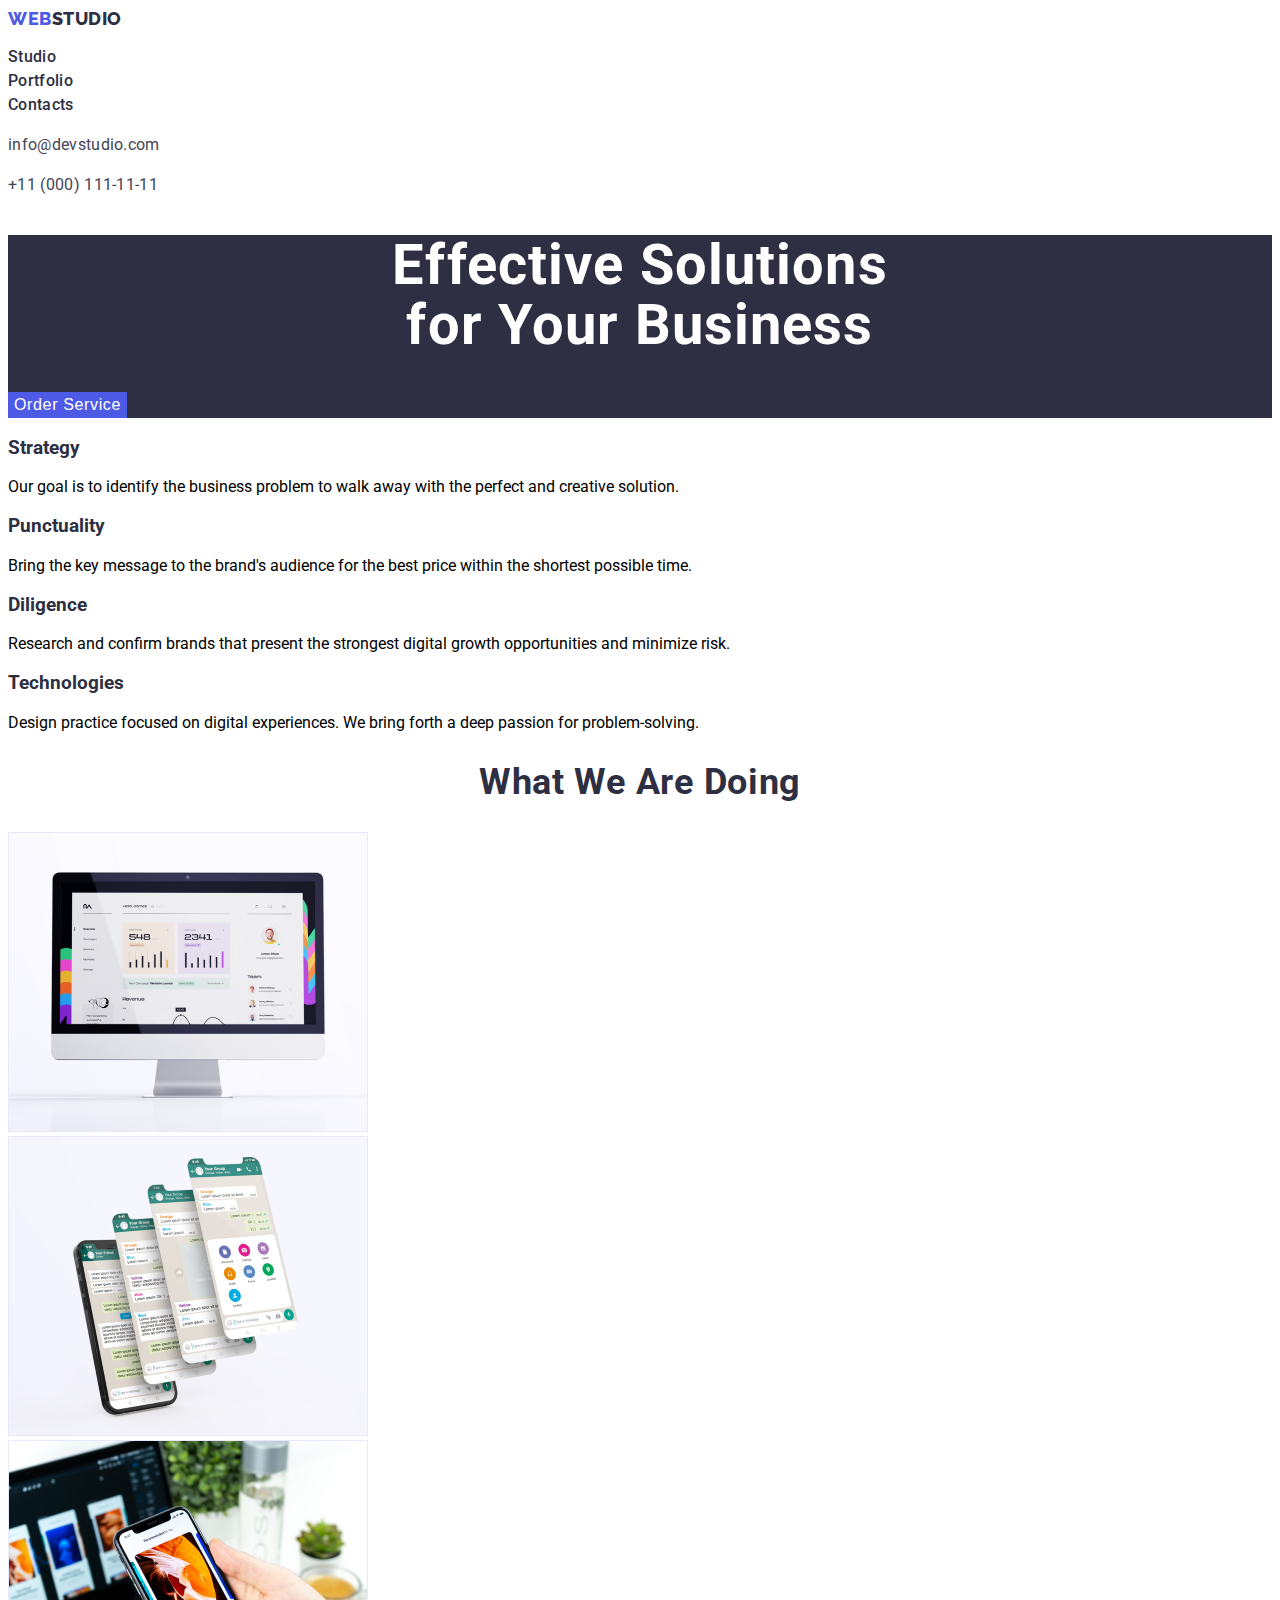
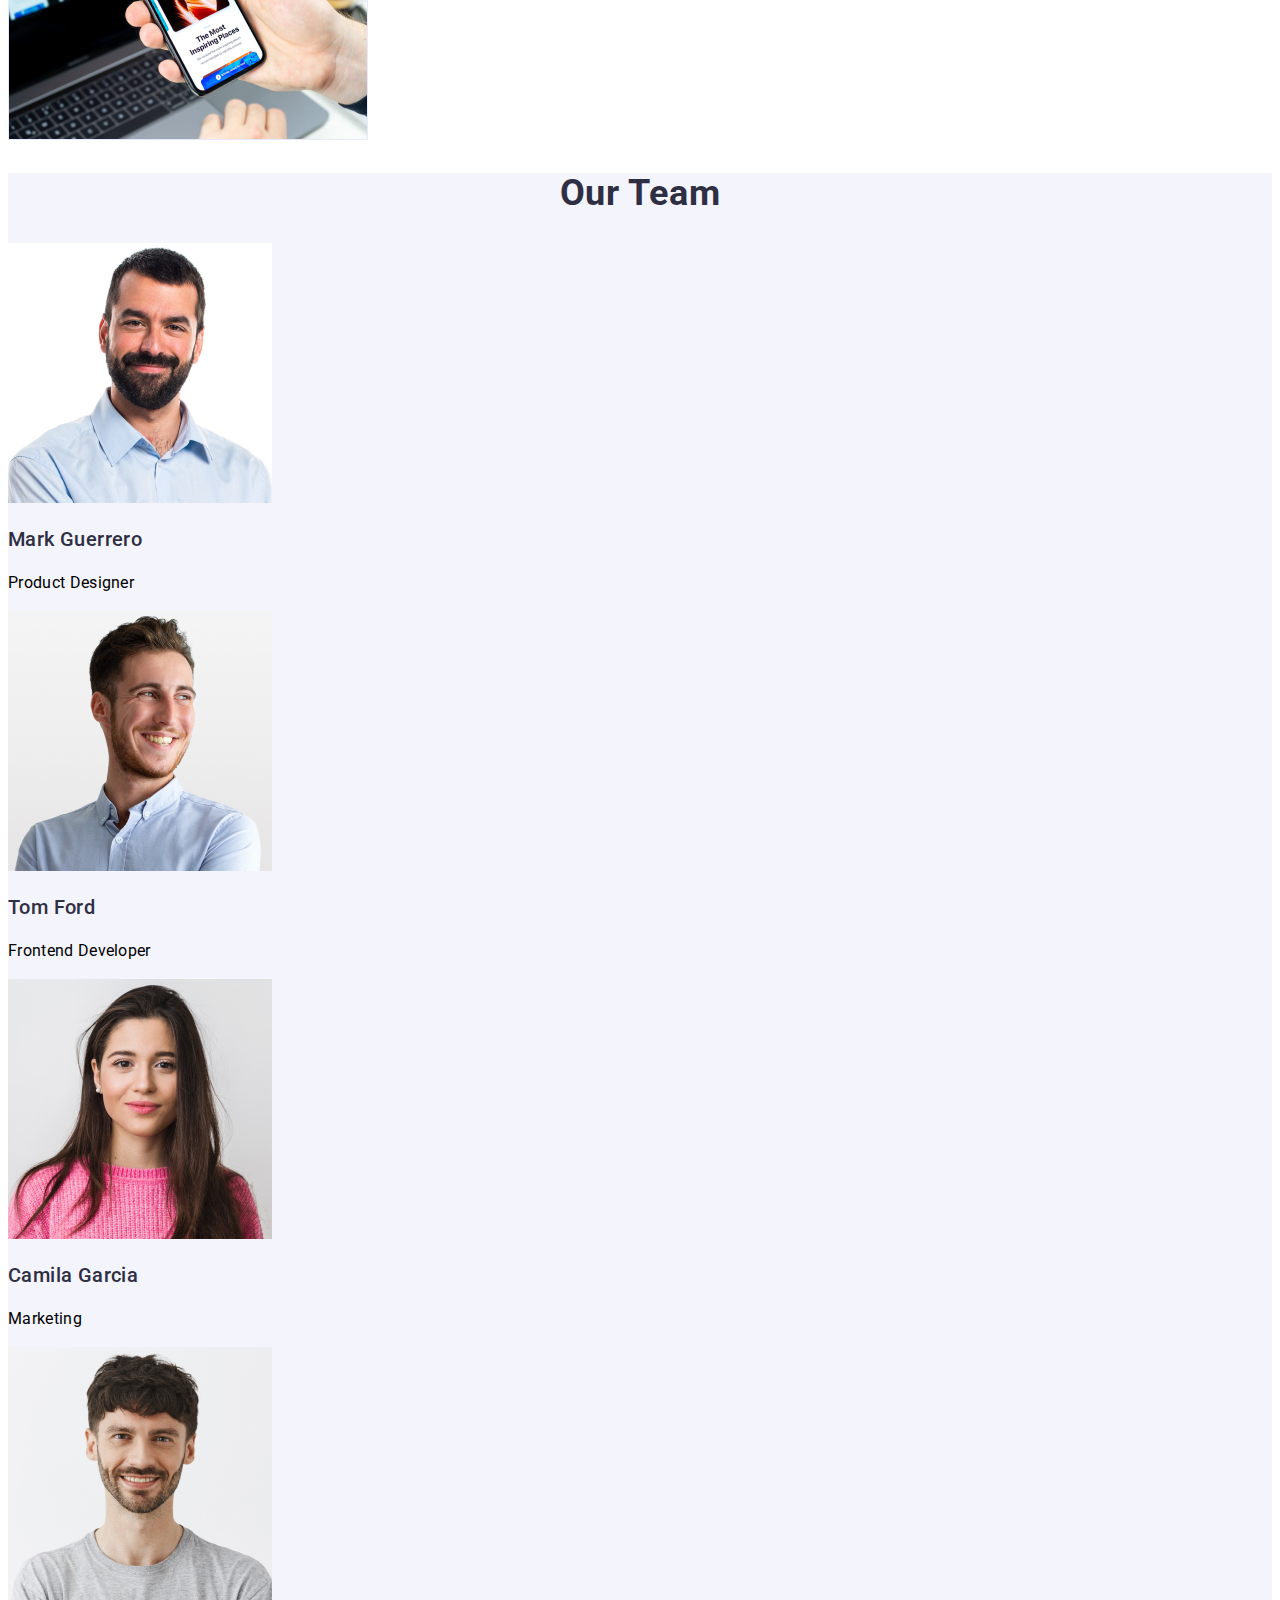
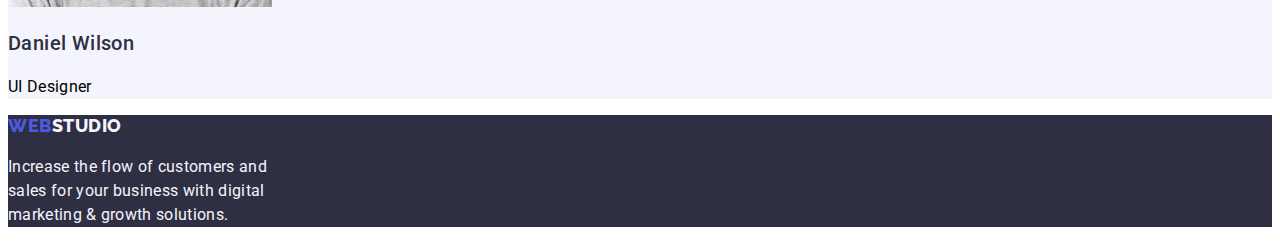
==== index.html @ 32b34d01 "Initial commit" ====
<!DOCTYPE html>
<html lang="en">
<head>
    <meta charset="UTF-8">
    <meta name="viewport" content="width=device-width, initial-scale=1.0">
    <link rel="stylesheet" href="css/styles.css">
    <link rel="preconnect" href="https://fonts.googleapis.com">
    <link rel="preconnect" href="https://fonts.gstatic.com" crossorigin>
    <link rel="preconnect" href="https://fonts.googleapis.com">
    <link rel="preconnect" href="https://fonts.gstatic.com" crossorigin>
    <link href="https://fonts.googleapis.com/css2?family=Raleway:wght@800&family=Roboto:wght@400;500;700;900&display=swap"
        rel="stylesheet">
    <title>Web Studio</title>
</head>
<body>
    <header>
        <a href="#" class="logo link"><span style="color: #4D5AE5;">WEB</span>STUDIO</a>
        <nav>
        <ul>
            <li><a href="studio.html" class="studio link" title="Studio">Studio</a></li>
            <li><a href="portfolio.html" class="portfolio link" title="Portfolio">Portfolio</a></li>
            <li><a href="#" class="contacts link">Contacts</a></li>
        </ul>
        </nav>
        
        <div class="contact-info">
            <ul>
                <li>
                <p><a href="mailto:info@devstudio.com" class="link">info@devstudio.com</a></p>
                </li>
                <li>
                <p><a href="tel:+110001111111" class="link">+11 (000) 111-11-11</a></p>
                </li>
            </ul>
        </div>
    </header>

    <main>

        <!-- Main Section  -->
        <div class="main-section">
        <h1>Effective Solutions <br/>for Your Business</h1>
        <button type="button">Order Service</button>
        </div>

        <!-- Services Section  -->
        <div class="services-section">
            <ul>
                <li><h3>Strategy</h3></li>
                <p>Our goal is to identify the business problem to walk away with the perfect and creative solution.</p>
                <li><h3>Punctuality</h3></li>
                <p>Bring the key message to the brand's audience for the best price within the shortest possible time.</p>
                <li><h3>Diligence</h3></li>
                <p>Research and confirm brands that present the strongest digital growth opportunities and minimize risk.</p>
                <li><h3>Technologies</h3></li>
                <p>Design practice focused on digital experiences. We bring forth a deep passion for problem-solving.</p>
            </ul>
        

        <div>
            <h2>What We Are Doing</h2>
            <ul>
                <li><img src="images/img1.jpg" alt="Computer Monitor" width="360" height="300"></li>
                <li><img src="images/img2.jpg" alt="Phone Message Blast" width="360" height="300"></li>
                <li><img src="images/img3.jpg" alt="Multiple Distribution Platforms" width="360" height="300"></li>
            </ul>
        </div>
        </div>

        <!-- Team Section -->
        <div class="team-section">
            <h2>Our Team</h2>
            <ul>
                <li>
                    <img src="images/markguerrero.jpg" alt="Mark Guerrero" width="264" height="260">
                    <h3>Mark Guerrero</h3>
                    <p>Product Designer</p>
                </li>
                <li>
                    <img src="images/tomford.jpg" alt="Tom Ford" width="264" height="260">
                    <h3>Tom Ford</h3>
                    <p>Frontend Developer</p>
                </li>
                <li>
                    <img src="images/camilagarcia.jpg" alt="Camila Garcia" width="264" height="260">
                    <h3>Camila Garcia</h3>
                    <p>Marketing</p>
                </li>
                <li>
                    <img src="images/danielwilson.jpg" alt="Daniel Wilson" width="264" height="260">
                    <h3>Daniel Wilson</h3>
                    <p>UI Designer</p>
                </li>
            </ul>
        </div>
    </main>
 
    <footer>
        <p><a href="#" class="logo link"><span style="color: #4D5AE5;">WEB</span>STUDIO</a></p>
        <p>Increase the flow of customers and <br/>
            sales for your business with digital <br/>
            marketing & growth solutions.</p>
    </footer>

</body>

</html>
---- css/styles.css ----
body {
    font-family: 'Roboto', sans-serif;
}

header {
    text-decoration: none;
}

ul {
    list-style-type: none;
    padding-left: 0;
}

li {
    margin-left: 0;
}

header .logo {
    font-family: Raleway;
    font-size: 18px;
    font-weight: 800;
    line-height: 21px;
    letter-spacing: 0.54px;
    text-transform: uppercase;
    color: #2E2F42; 
}

header .logo a:hover {
    color: #ff6b6b; 
}

header .logo a:focus {
    color: #ff6b6b;
}

header nav {
    font-family: Roboto;
    font-size: 16px;
    font-weight: 500;
    line-height: 24px;
    letter-spacing: 0.32px;
    color: #2E2F42;
}


header .contact-info a {
    font-family: Roboto;
    font-size: 16px;
    line-height: 24px;
    letter-spacing: 0.32px;
    color: #434455; 
}

nav {
    font-size: 16px;
    font-weight: 500;
    line-height: 24px;
    letter-spacing: 0.32px;
    color: #2E2F42;
}

nav a:hover {
    color: #ff6b6b;
}

nav a:focus {
    color: #ff6b6b;
}

header .contact-info a:hover {
    color: #ff6b6b; 
}

header .contact-info a:focus {
    color: #ff6b6b;
}

.link {
    text-decoration: none;
}

nav .link {
    color: #2E2F42; 
}



.team-section {
    background-color: #F4F4FD;
}

footer {
    background-color: #2E2F42;
    color: #F4F4FD; 
    font-family: Roboto;
    font-size: 16px;
    line-height: 24px;
    letter-spacing: 0.32px;
}

footer .logo {
    font-family: Raleway;
    font-size: 18px;
    font-weight: 800;
    line-height: 21px;
    letter-spacing: 0.54px;
    text-transform: uppercase;
    color:#F4F4FD;
}

.main-section {
    background-color: #2E2F42;
    color: #FFFFFF;
}

.main-section h1 {
    text-align: center;
    font-size: 56px;
    font-weight: 700;
    line-height: 60px;
    letter-spacing: 1.12px;
}

.main-section button {
    display: inline-flex;
    align-items: flex-start;
    background: var(--IRIS, #4D5AE5);
    color: white;
    font-size: 16px;
    font-weight: 500;
    line-height: 24px;
    letter-spacing: 0.64px;
    cursor: pointer;
    border: none; 
}

button:hover {
    background-color: #ff6b6b;
}

button:focus {
    background-color: #ff6b6b;
}

.services-section h3 {
    display: flex;
    width: 264px;
    flex-direction: column;
    align-items: flex-start;
    gap: 8px;
    color: #2E2F42;
}

.services-section h2 {
    font-size: 36px;
    font-weight: 700;
    line-height: 40px;
    letter-spacing: 0.72px;
    text-transform: capitalize;
    color: #2E2F42; 
    text-align: center;
}

.team-section h2 {
    font-size: 36px;
    font-weight: 700;
    line-height: 40px;
    letter-spacing: 0.72px;
    text-transform: capitalize;
    text-align: center;
    color: #2E2F42;
}

.team-section h3 {
    font-size: 20px;
    font-weight: 500;
    line-height: 24px;
    letter-spacing: 0.4px;
    color: #2E2F42;
}

.team-section p {
    font-size: 16px;
    line-height: 24px;
    letter-spacing: 0.32px;
}
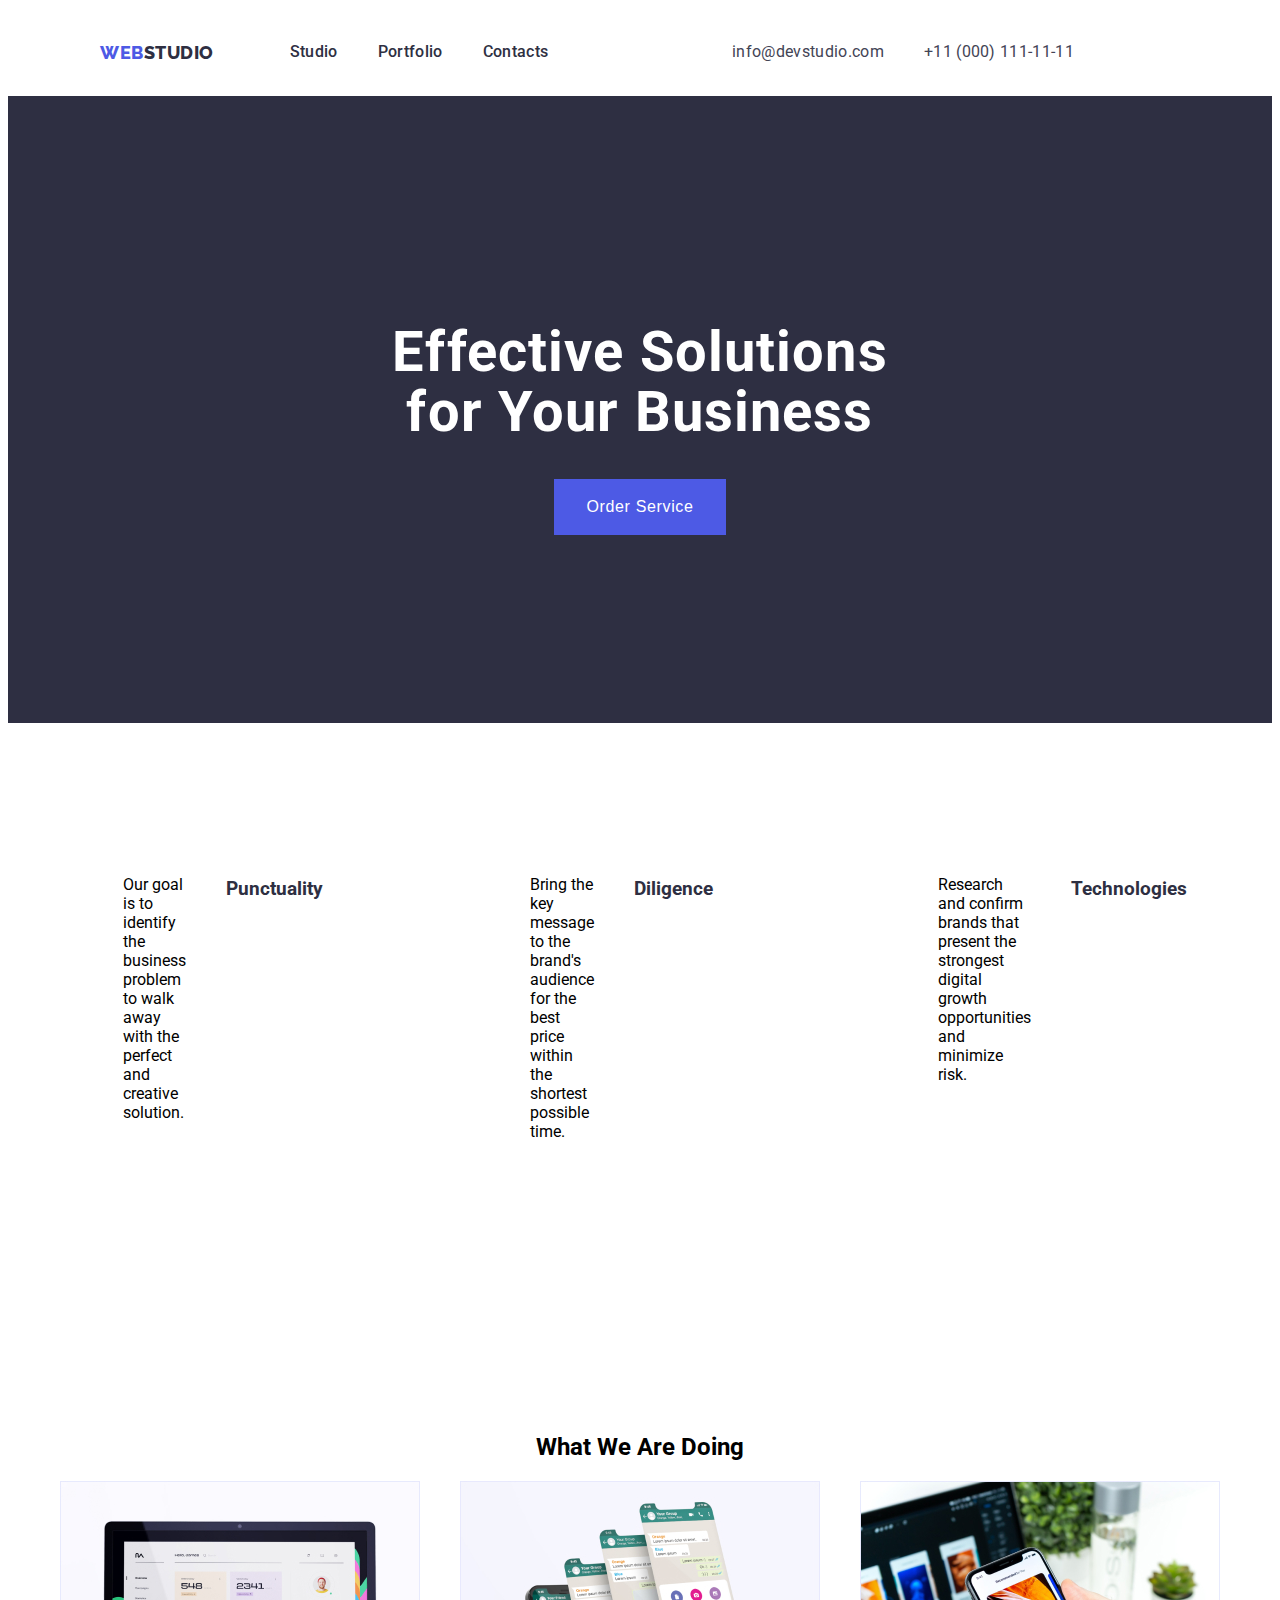
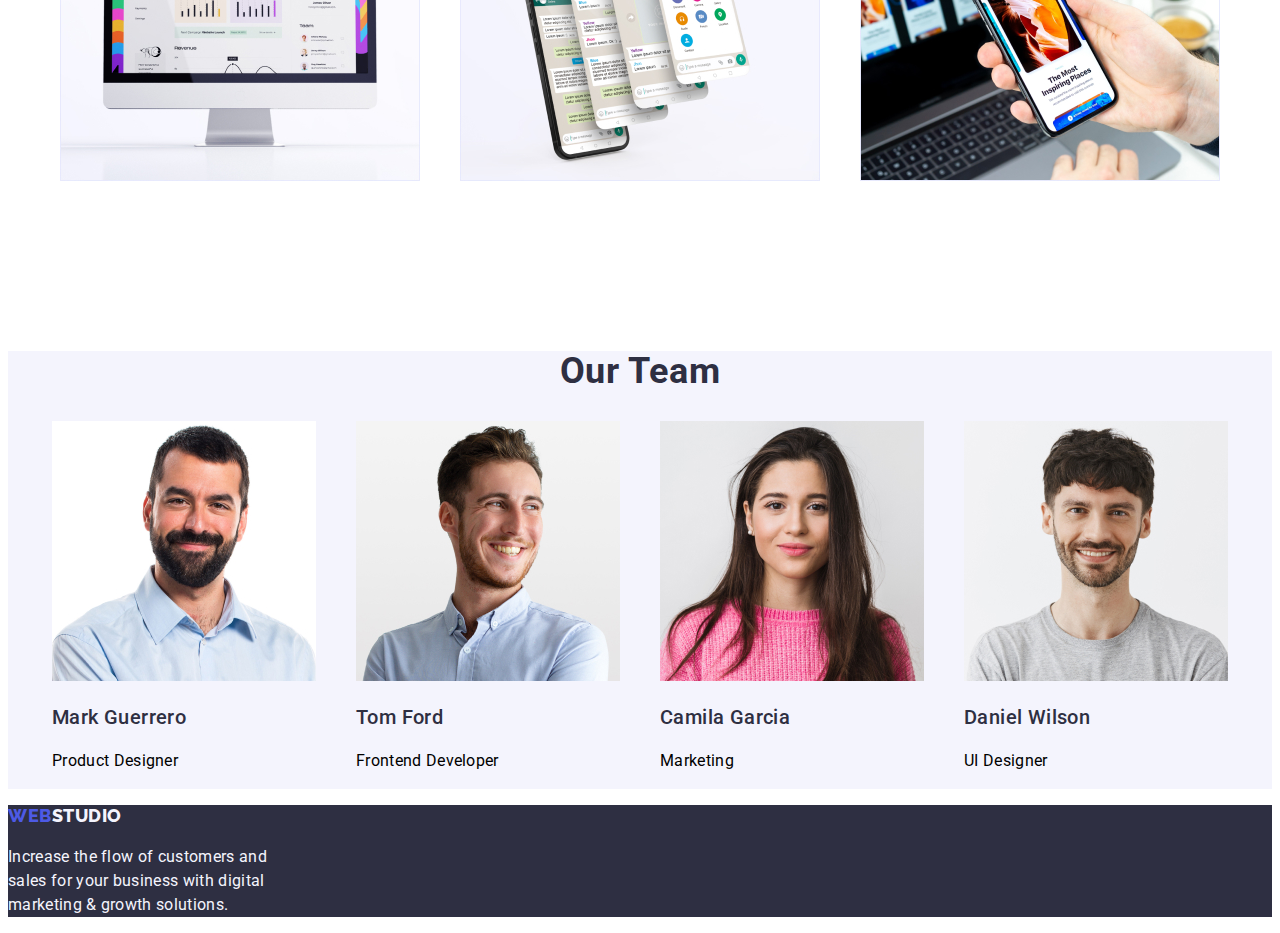
==== commit ffdcc3d7: "hw3 saved" ====
--- a/index.html
+++ b/index.html
@@ -13,18 +13,20 @@
     <title>Web Studio</title>
 </head>
 <body>
-    <header>
+    <header class="container d-flex header">
+        <div class="d-flex">
         <a href="#" class="logo link"><span style="color: #4D5AE5;">WEB</span>STUDIO</a>
         <nav>
-        <ul>
+        <ul class="list">
             <li><a href="studio.html" class="studio link" title="Studio">Studio</a></li>
             <li><a href="portfolio.html" class="portfolio link" title="Portfolio">Portfolio</a></li>
             <li><a href="#" class="contacts link">Contacts</a></li>
         </ul>
         </nav>
+        </div>
         
         <div class="contact-info">
-            <ul>
+            <ul class="list">
                 <li>
                 <p><a href="mailto:info@devstudio.com" class="link">info@devstudio.com</a></p>
                 </li>
@@ -44,8 +46,8 @@
         </div>
 
         <!-- Services Section  -->
-        <div class="services-section">
-            <ul>
+        <section class="services-section section">
+            <ul class="list">
                 <li><h3>Strategy</h3></li>
                 <p>Our goal is to identify the business problem to walk away with the perfect and creative solution.</p>
                 <li><h3>Punctuality</h3></li>
@@ -55,44 +57,44 @@
                 <li><h3>Technologies</h3></li>
                 <p>Design practice focused on digital experiences. We bring forth a deep passion for problem-solving.</p>
             </ul>
+        </section>
         
 
-        <div>
+        <section class="doing-section section">
             <h2>What We Are Doing</h2>
-            <ul>
+            <ul class="list">
                 <li><img src="images/img1.jpg" alt="Computer Monitor" width="360" height="300"></li>
                 <li><img src="images/img2.jpg" alt="Phone Message Blast" width="360" height="300"></li>
                 <li><img src="images/img3.jpg" alt="Multiple Distribution Platforms" width="360" height="300"></li>
             </ul>
-        </div>
-        </div>
+        </section>
 
         <!-- Team Section -->
-        <div class="team-section">
+        <section class="team-section">
             <h2>Our Team</h2>
-            <ul>
+            <ul class="list">
                 <li>
                     <img src="images/markguerrero.jpg" alt="Mark Guerrero" width="264" height="260">
-                    <h3>Mark Guerrero</h3>
-                    <p>Product Designer</p>
+                    <h3 class="team-name">Mark Guerrero</h3>
+                    <p class="p-dark">Product Designer</p>
                 </li>
                 <li>
                     <img src="images/tomford.jpg" alt="Tom Ford" width="264" height="260">
-                    <h3>Tom Ford</h3>
-                    <p>Frontend Developer</p>
+                    <h3 class="team-name">Tom Ford</h3>
+                    <p class="p-dark">Frontend Developer</p>
                 </li>
                 <li>
                     <img src="images/camilagarcia.jpg" alt="Camila Garcia" width="264" height="260">
-                    <h3>Camila Garcia</h3>
-                    <p>Marketing</p>
+                    <h3 class="team-name">Camila Garcia</h3>
+                    <p class="p-dark">Marketing</p>
                 </li>
                 <li>
                     <img src="images/danielwilson.jpg" alt="Daniel Wilson" width="264" height="260">
-                    <h3>Daniel Wilson</h3>
-                    <p>UI Designer</p>
+                    <h3 class="team-name">Daniel Wilson</h3>
+                    <p class="p-dark">UI Designer</p>
                 </li>
             </ul>
-        </div>
+        </section>
     </main>
  
     <footer>
--- a/css/styles.css
+++ b/css/styles.css
@@ -13,6 +13,35 @@
 
 li {
     margin-left: 0;
+
+}
+
+.list {
+    display: flex;
+    justify-content: center;
+    gap: 40px;
+}
+
+.container {
+    width: 1158px;
+}
+
+.d-flex {
+    display: flex;
+    align-items: center;
+}
+
+.header {
+    justify-content: space-around;
+    align-items: center;
+}
+
+.header .d-flex {
+    align-items: center;
+}
+
+.header .list {
+    gap: 40px;
 }
 
 header .logo {
@@ -23,6 +52,7 @@
     letter-spacing: 0.54px;
     text-transform: uppercase;
     color: #2E2F42; 
+    margin-right: 76px;
 }
 
 header .logo a:hover {
@@ -83,6 +113,10 @@
     color: #2E2F42; 
 }
 
+.section {
+    padding-top: 120px;
+    padding-bottom: 120px;
+}
 
 
 .team-section {
@@ -111,6 +145,9 @@
 .main-section {
     background-color: #2E2F42;
     color: #FFFFFF;
+    padding-top: 188px;
+    padding-bottom: 188px;
+    text-align: center;
 }
 
 .main-section h1 {
@@ -132,6 +169,7 @@
     letter-spacing: 0.64px;
     cursor: pointer;
     border: none; 
+    padding: 16px 32px;
 }
 
 button:hover {
@@ -150,6 +188,12 @@
     gap: 8px;
     color: #2E2F42;
 }
+
+.doing-section h2 {
+    text-align: center;
+}
+
+
 
 .services-section h2 {
     font-size: 36px;
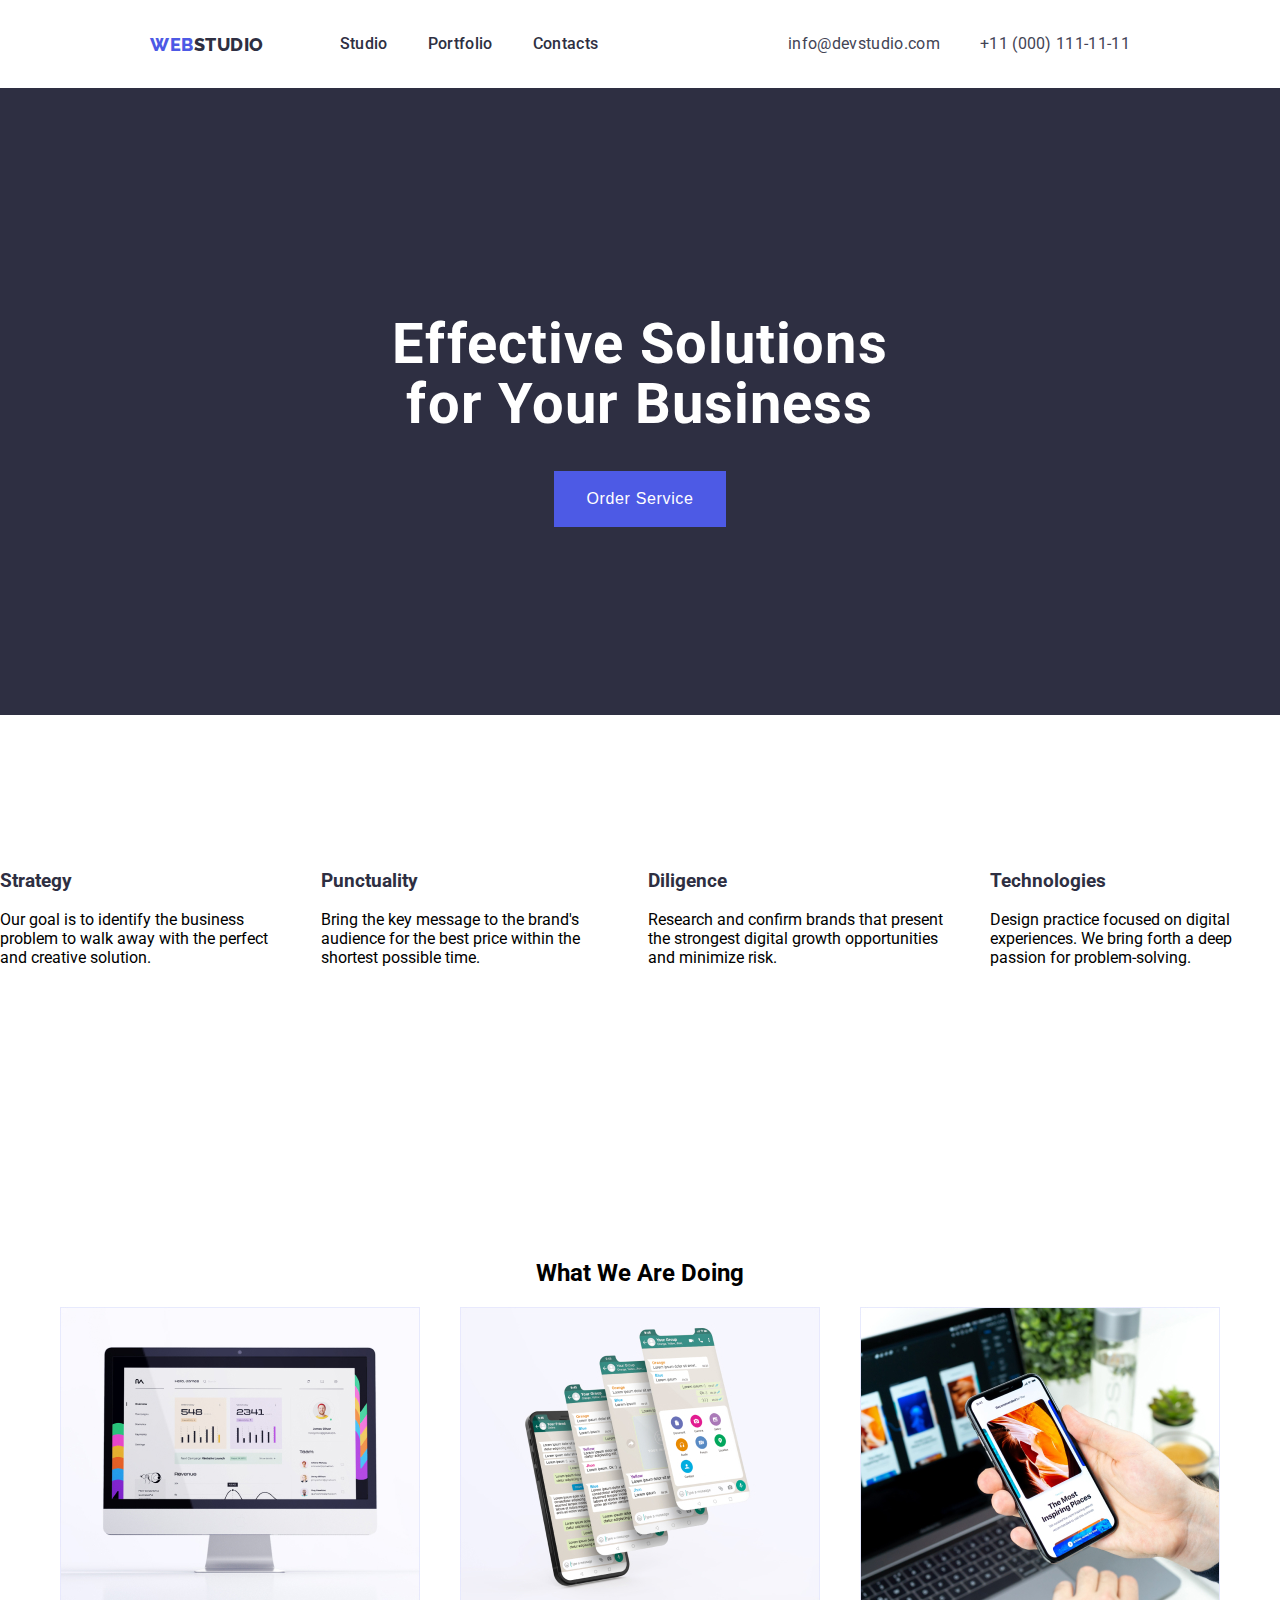
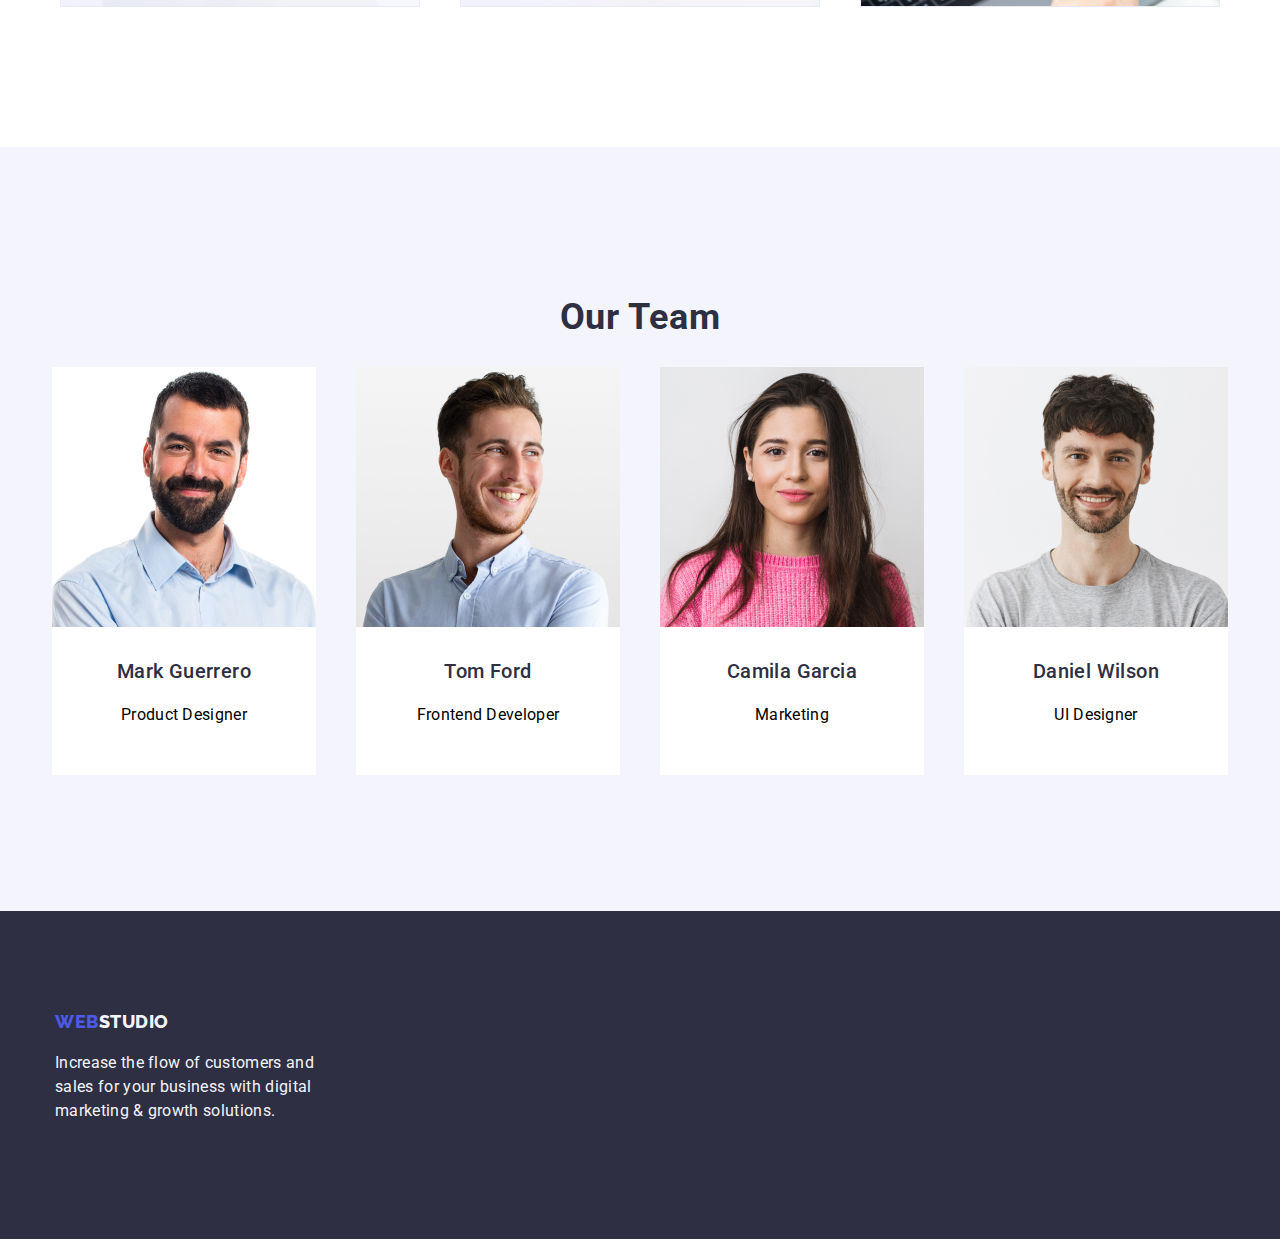
==== commit c1a99ecd: "portfolio edit with css styling" ====
--- a/index.html
+++ b/index.html
@@ -1,71 +1,84 @@
 <!DOCTYPE html>
 <html lang="en">
+
 <head>
-    <meta charset="UTF-8">
-    <meta name="viewport" content="width=device-width, initial-scale=1.0">
-    <link rel="stylesheet" href="css/styles.css">
-    <link rel="preconnect" href="https://fonts.googleapis.com">
-    <link rel="preconnect" href="https://fonts.gstatic.com" crossorigin>
-    <link rel="preconnect" href="https://fonts.googleapis.com">
-    <link rel="preconnect" href="https://fonts.gstatic.com" crossorigin>
-    <link href="https://fonts.googleapis.com/css2?family=Raleway:wght@800&family=Roboto:wght@400;500;700;900&display=swap"
-        rel="stylesheet">
+    <meta charset="UTF-8" />
+    <meta name="viewport" content="width=device-width, initial-scale=1.0" />
+    <link rel="stylesheet" href="css/styles.css" />
+    <link rel="preconnect" href="https://fonts.googleapis.com" />
+    <link rel="preconnect" href="https://fonts.gstatic.com" crossorigin />
+    <link rel="preconnect" href="https://fonts.googleapis.com" />
+    <link rel="preconnect" href="https://fonts.gstatic.com" crossorigin />
+    <link
+        href="https://fonts.googleapis.com/css2?family=Raleway:wght@800&family=Roboto:wght@400;500;700;900&display=swap"
+        rel="stylesheet" />
     <title>Web Studio</title>
 </head>
+
 <body>
     <header class="container d-flex header">
         <div class="d-flex">
-        <a href="#" class="logo link"><span style="color: #4D5AE5;">WEB</span>STUDIO</a>
-        <nav>
-        <ul class="list">
-            <li><a href="studio.html" class="studio link" title="Studio">Studio</a></li>
-            <li><a href="portfolio.html" class="portfolio link" title="Portfolio">Portfolio</a></li>
-            <li><a href="#" class="contacts link">Contacts</a></li>
-        </ul>
-        </nav>
+            <a href="#" class="logo link"><span style="color: #4d5ae5">WEB</span>STUDIO</a>
+            <nav>
+                <ul class="list">
+                    <li><a href="index.html" class="studio link" title="Studio">Studio</a></li>
+                    <li><a href="portfolio.html" class="portfolio link" title="Portfolio">Portfolio</a></li>
+                    <li><a href="#" class="contacts link">Contacts</a></li>
+                </ul>
+            </nav>
         </div>
-        
+
         <div class="contact-info">
             <ul class="list">
                 <li>
-                <p><a href="mailto:info@devstudio.com" class="link">info@devstudio.com</a></p>
+                    <p><a href="mailto:info@devstudio.com" class="link">info@devstudio.com</a></p>
                 </li>
                 <li>
-                <p><a href="tel:+110001111111" class="link">+11 (000) 111-11-11</a></p>
+                    <p><a href="tel:+110001111111" class="link">+11 (000) 111-11-11</a></p>
                 </li>
             </ul>
         </div>
     </header>
 
     <main>
-
         <!-- Main Section  -->
         <div class="main-section">
-        <h1>Effective Solutions <br/>for Your Business</h1>
-        <button type="button">Order Service</button>
+            <h1>Effective Solutions <br />for Your Business</h1>
+            <button type="button">Order Service</button>
         </div>
 
         <!-- Services Section  -->
         <section class="services-section section">
             <ul class="list">
-                <li><h3>Strategy</h3></li>
-                <p>Our goal is to identify the business problem to walk away with the perfect and creative solution.</p>
-                <li><h3>Punctuality</h3></li>
-                <p>Bring the key message to the brand's audience for the best price within the shortest possible time.</p>
-                <li><h3>Diligence</h3></li>
-                <p>Research and confirm brands that present the strongest digital growth opportunities and minimize risk.</p>
-                <li><h3>Technologies</h3></li>
-                <p>Design practice focused on digital experiences. We bring forth a deep passion for problem-solving.</p>
+                <li>
+                    <h3>Strategy</h3>
+                    <p>Our goal is to identify the business problem to walk away with the perfect and creative solution.
+                    </p>
+                </li>
+                <li>
+                    <h3>Punctuality</h3>
+                    <p>Bring the key message to the brand's audience for the best price within the shortest possible
+                        time.</p>
+                </li>
+                <li>
+                    <h3>Diligence</h3>
+                    <p>Research and confirm brands that present the strongest digital growth opportunities and minimize
+                        risk.</p>
+                </li>
+                <li>
+                    <h3>Technologies</h3>
+                    <p>Design practice focused on digital experiences. We bring forth a deep passion for
+                        problem-solving.</p>
+                </li>
             </ul>
         </section>
-        
 
         <section class="doing-section section">
             <h2>What We Are Doing</h2>
             <ul class="list">
-                <li><img src="images/img1.jpg" alt="Computer Monitor" width="360" height="300"></li>
-                <li><img src="images/img2.jpg" alt="Phone Message Blast" width="360" height="300"></li>
-                <li><img src="images/img3.jpg" alt="Multiple Distribution Platforms" width="360" height="300"></li>
+                <li><img src="images/img1.jpg" alt="Computer Monitor" width="360" height="300" /></li>
+                <li><img src="images/img2.jpg" alt="Phone Message Blast" width="360" height="300" /></li>
+                <li><img src="images/img3.jpg" alt="Multiple Distribution Platforms" width="360" height="300" /></li>
             </ul>
         </section>
 
@@ -74,36 +87,53 @@
             <h2>Our Team</h2>
             <ul class="list">
                 <li>
-                    <img src="images/markguerrero.jpg" alt="Mark Guerrero" width="264" height="260">
-                    <h3 class="team-name">Mark Guerrero</h3>
-                    <p class="p-dark">Product Designer</p>
+                    <img src="images/markguerrero.jpg" alt="Mark Guerrero" />
+                    <div class="team-caption">
+                        <h3 class="team-name">Mark Guerrero</h3>
+                        <p class="p-dark">Product Designer</p>
+                    </div>
                 </li>
                 <li>
-                    <img src="images/tomford.jpg" alt="Tom Ford" width="264" height="260">
-                    <h3 class="team-name">Tom Ford</h3>
-                    <p class="p-dark">Frontend Developer</p>
+                    <img src="images/tomford.jpg" alt="Tom Ford" />
+                    <div class="team-caption">
+                        <h3 class="team-name">Tom Ford</h3>
+                        <p class="p-dark">Frontend Developer</p>
+                    </div>
                 </li>
                 <li>
-                    <img src="images/camilagarcia.jpg" alt="Camila Garcia" width="264" height="260">
-                    <h3 class="team-name">Camila Garcia</h3>
-                    <p class="p-dark">Marketing</p>
+                    <img src="images/camilagarcia.jpg" alt="Camila Garcia" />
+                    <div class="team-caption">
+                        <h3 class="team-name">Camila Garcia</h3>
+                        <p class="p-dark">Marketing</p>
+                    </div>
                 </li>
                 <li>
-                    <img src="images/danielwilson.jpg" alt="Daniel Wilson" width="264" height="260">
-                    <h3 class="team-name">Daniel Wilson</h3>
-                    <p class="p-dark">UI Designer</p>
+                    <img src="images/danielwilson.jpg" alt="Daniel Wilson" />
+                    <div class="team-caption">
+                        <h3 class="team-name">Daniel Wilson</h3>
+                        <p class="p-dark">UI Designer</p>
+                    </div>
                 </li>
             </ul>
         </section>
     </main>
- 
+
     <footer>
-        <p><a href="#" class="logo link"><span style="color: #4D5AE5;">WEB</span>STUDIO</a></p>
-        <p>Increase the flow of customers and <br/>
-            sales for your business with digital <br/>
-            marketing & growth solutions.</p>
+        <div class="container">
+            <div class="footer-inner">
+                <div>
+                    <a href="#" class="logo link"><span style="color: #4d5ae5">WEB</span>STUDIO</a>
+                    <p>
+                        Increase the flow of customers and <br />
+                        sales for your business with digital <br />
+                        marketing & growth solutions.
+                    </p>
+                </div>
+                <div></div>
+                <div></div>
+            </div>
+        </div>
     </footer>
-
 </body>
 
 </html>--- a/css/styles.css
+++ b/css/styles.css
@@ -1,5 +1,10 @@
 body {
-    font-family: 'Roboto', sans-serif;
+    font-family: "Roboto", sans-serif;
+    margin: 0;
+}
+
+* {
+    box-sizing: border-box;
 }
 
 header {
@@ -13,7 +18,6 @@
 
 li {
     margin-left: 0;
-
 }
 
 .list {
@@ -23,12 +27,14 @@
 }
 
 .container {
-    width: 1158px;
+    padding-left: 15px;
+    padding-right: 15px;
+    margin-left: auto;
+    margin-right: auto;
 }
 
 .d-flex {
     display: flex;
-    align-items: center;
 }
 
 .header {
@@ -51,12 +57,12 @@
     line-height: 21px;
     letter-spacing: 0.54px;
     text-transform: uppercase;
-    color: #2E2F42; 
+    color: #2e2f42;
     margin-right: 76px;
 }
 
 header .logo a:hover {
-    color: #ff6b6b; 
+    color: #ff6b6b;
 }
 
 header .logo a:focus {
@@ -69,16 +75,15 @@
     font-weight: 500;
     line-height: 24px;
     letter-spacing: 0.32px;
-    color: #2E2F42;
-}
-
+    color: #2e2f42;
+}
 
 header .contact-info a {
     font-family: Roboto;
     font-size: 16px;
     line-height: 24px;
     letter-spacing: 0.32px;
-    color: #434455; 
+    color: #434455;
 }
 
 nav {
@@ -86,7 +91,7 @@
     font-weight: 500;
     line-height: 24px;
     letter-spacing: 0.32px;
-    color: #2E2F42;
+    color: #2e2f42;
 }
 
 nav a:hover {
@@ -98,7 +103,7 @@
 }
 
 header .contact-info a:hover {
-    color: #ff6b6b; 
+    color: #ff6b6b;
 }
 
 header .contact-info a:focus {
@@ -110,7 +115,7 @@
 }
 
 nav .link {
-    color: #2E2F42; 
+    color: #2e2f42;
 }
 
 .section {
@@ -118,18 +123,134 @@
     padding-bottom: 120px;
 }
 
-
+.main-section {
+    background-color: #2e2f42;
+    color: #ffffff;
+    padding-top: 188px;
+    padding-bottom: 188px;
+    text-align: center;
+}
+
+.main-section h1 {
+    text-align: center;
+    font-size: 56px;
+    font-weight: 700;
+    line-height: 60px;
+    letter-spacing: 1.12px;
+}
+
+.main-section button {
+    display: inline-flex;
+    align-items: flex-start;
+    background: var(--IRIS, #4d5ae5);
+    color: white;
+    font-size: 16px;
+    font-weight: 500;
+    line-height: 24px;
+    letter-spacing: 0.64px;
+    cursor: pointer;
+    border: none;
+    padding: 16px 32px;
+}
+
+button:hover {
+    background-color: #ff6b6b;
+}
+
+button:focus {
+    background-color: #ff6b6b;
+}
+
+/* CSS FOR SERVICES */
+
+.services-section h3 {
+    display: flex;
+    width: 264px;
+    flex-direction: column;
+    align-items: flex-start;
+    gap: 8px;
+    color: #2e2f42;
+}
+
+.services-section h2 {
+    font-size: 36px;
+    font-weight: 700;
+    line-height: 40px;
+    letter-spacing: 0.72px;
+    text-transform: capitalize;
+    color: #2e2f42;
+    text-align: center;
+}
+
+.services-section p {
+    display: flex;
+}
+
+/* END OF SERVICES */
+
+/* CSS FOR WHAT WE DO */
+
+.doing-section h2 {
+    text-align: center;
+}
+
+/* END OF WHAT WE DO */
+
+/* CSS FOR TEAM SECTION */
 .team-section {
-    background-color: #F4F4FD;
-}
+    background-color: #f4f4fd;
+    padding-top: 120px;
+    padding-bottom: 120px;
+}
+
+.team-caption {
+    background-color: white;
+    padding-top: 32px;
+    text-align: center;
+    padding-bottom: 32px;
+}
+
+.team-section h2 {
+    font-size: 36px;
+    font-weight: 700;
+    line-height: 40px;
+    letter-spacing: 0.72px;
+    text-transform: capitalize;
+    text-align: center;
+    color: #2e2f42;
+}
+
+.team-section h3 {
+    font-size: 20px;
+    font-weight: 500;
+    line-height: 24px;
+    letter-spacing: 0.4px;
+    color: #2e2f42;
+    margin-top: 0;
+}
+
+.team-section img {
+    width: 100%;
+    display: block;
+}
+
+.team-section p {
+    font-size: 16px;
+    line-height: 24px;
+    letter-spacing: 0.32px;
+}
+
+/* END OF TEAM SECTION */
 
 footer {
-    background-color: #2E2F42;
-    color: #F4F4FD; 
+    background-color: #2e2f42;
+    color: #f4f4fd;
     font-family: Roboto;
     font-size: 16px;
     line-height: 24px;
     letter-spacing: 0.32px;
+    padding-top: 100px;
+    padding-bottom: 100px;
 }
 
 footer .logo {
@@ -139,92 +260,54 @@
     line-height: 21px;
     letter-spacing: 0.54px;
     text-transform: uppercase;
-    color:#F4F4FD;
-}
-
-.main-section {
-    background-color: #2E2F42;
-    color: #FFFFFF;
-    padding-top: 188px;
-    padding-bottom: 188px;
-    text-align: center;
-}
-
-.main-section h1 {
-    text-align: center;
-    font-size: 56px;
-    font-weight: 700;
-    line-height: 60px;
-    letter-spacing: 1.12px;
-}
-
-.main-section button {
-    display: inline-flex;
-    align-items: flex-start;
-    background: var(--IRIS, #4D5AE5);
+    color: #f4f4fd;
+}
+
+/* PORTFOLIO PAGE STYLING */
+.categories {
+    text-align: center;
+}
+
+.category-btn {
+    border-radius: 4px;
+    border: 1px solid #e7e9fc;
+    background-color: #f4f4fd;
+    color: #4d5ae5;
+    padding: 12px 24px;
+}
+
+.btn-active {
+    background-color: #404bbf;
     color: white;
-    font-size: 16px;
-    font-weight: 500;
-    line-height: 24px;
-    letter-spacing: 0.64px;
     cursor: pointer;
-    border: none; 
-    padding: 16px 32px;
-}
-
-button:hover {
-    background-color: #ff6b6b;
-}
-
-button:focus {
-    background-color: #ff6b6b;
-}
-
-.services-section h3 {
-    display: flex;
-    width: 264px;
-    flex-direction: column;
-    align-items: flex-start;
-    gap: 8px;
-    color: #2E2F42;
-}
-
-.doing-section h2 {
-    text-align: center;
-}
-
-
-
-.services-section h2 {
-    font-size: 36px;
-    font-weight: 700;
-    line-height: 40px;
-    letter-spacing: 0.72px;
-    text-transform: capitalize;
-    color: #2E2F42; 
-    text-align: center;
-}
-
-.team-section h2 {
-    font-size: 36px;
-    font-weight: 700;
-    line-height: 40px;
-    letter-spacing: 0.72px;
-    text-transform: capitalize;
-    text-align: center;
-    color: #2E2F42;
-}
-
-.team-section h3 {
-    font-size: 20px;
-    font-weight: 500;
-    line-height: 24px;
-    letter-spacing: 0.4px;
-    color: #2E2F42;
-}
-
-.team-section p {
-    font-size: 16px;
-    line-height: 24px;
-    letter-spacing: 0.32px;
+}
+
+.projects-list {
+    display: flex;
+    flex-wrap: wrap;
+    justify-content: center;
+    gap: 30px;
+}
+
+.project img {
+    width: 100%;
+    display: block;
+}
+
+@media (min-width: 428px) {
+    .container {
+        width: 428px;
+    }
+}
+
+@media (min-width: 768px) {
+    .container {
+        width: 768px;
+    }
+}
+
+@media (min-width: 1200px) {
+    .container {
+        width: 1200px;
+    }
 }